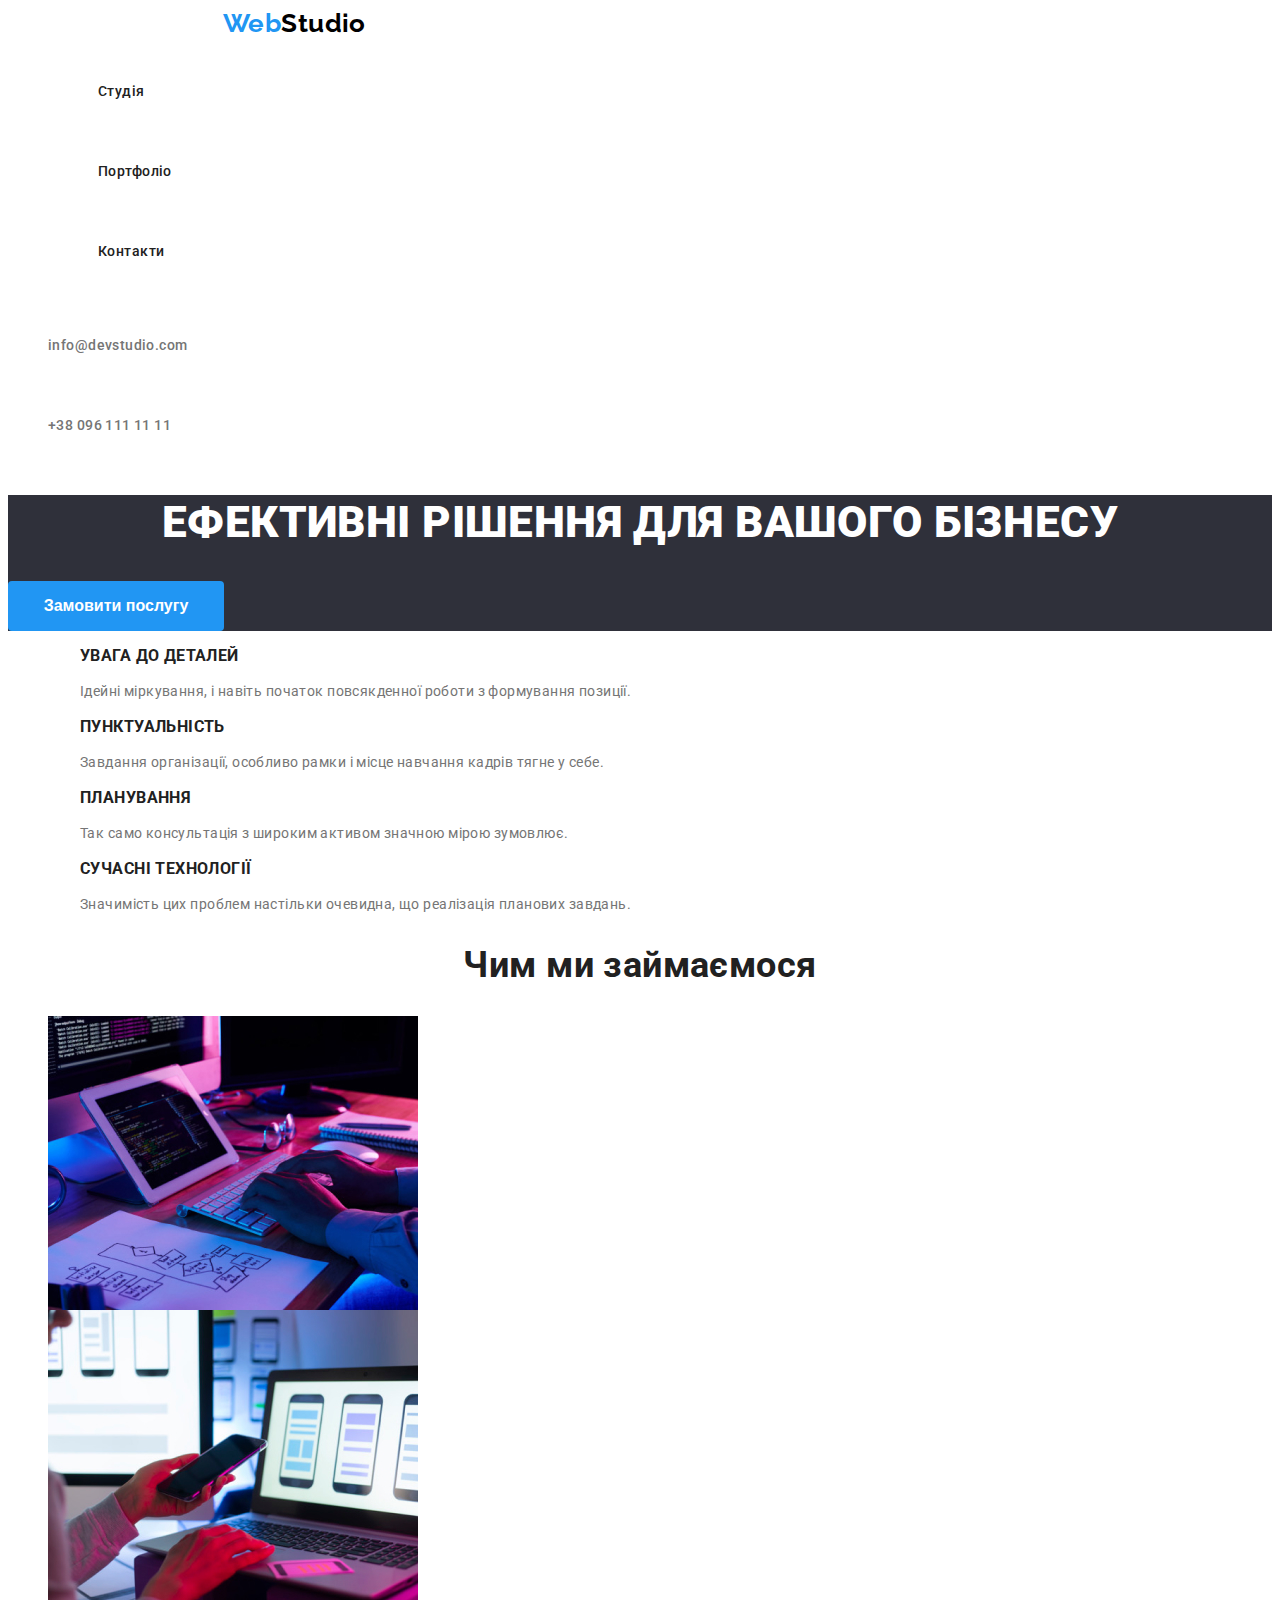
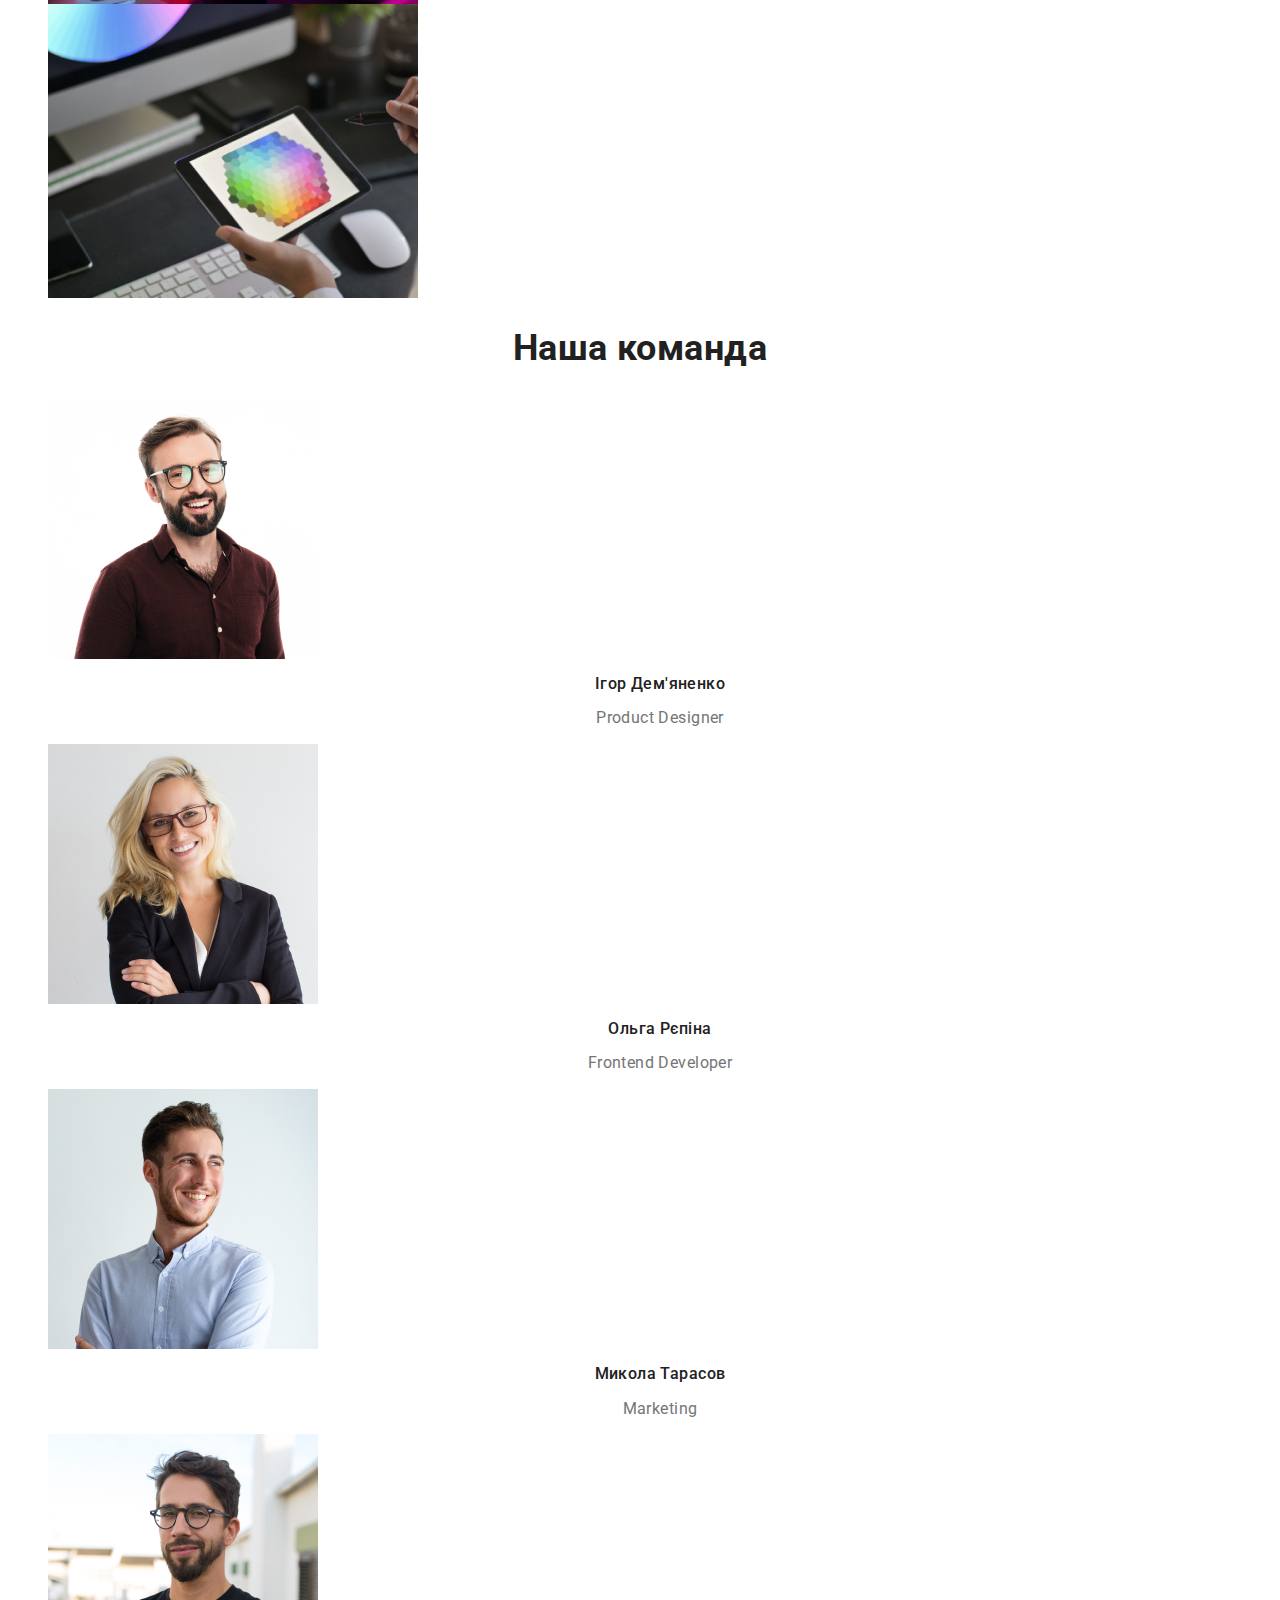
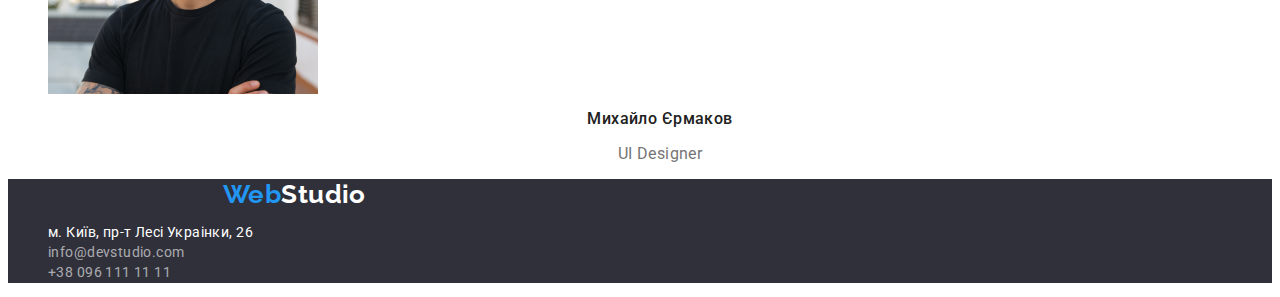
==== index.html @ 040cbad7 "Створени styles.css , portfolio.html" ====
<!DOCTYPE html>
<html lang="uk">
<head>
 <meta charset="UTF-8">
 <meta http-equiv="X-UA-Compatible" content="IE=edge">
 <meta name="viewport" content="width=device-width, initial-scale=1.0">
 <link rel="preconnect" href="https://fonts.googleapis.com">
 <link rel="preconnect" href="https://fonts.gstatic.com" crossorigin>
 <link href="https://fonts.googleapis.com/css2?family=Raleway:wght@700&family=Roboto:wght@400;500;700;900&display=swap" rel="stylesheet">
 <title>Студія</title>
 <link rel="stylesheet" href="./css/styles.css">
</head>
<body class="page-body">
    <header class="container-header"> 
         <nav>
             <a href="./index.html" class="logo"><span class="blue-logo">Web</span>Studio </a>
             <ul> 
                 <li class="item"><a href="./index.html" class="link current"> Студія </a></li>
                 <li class="item"><a href="./portfolio.html"class="link" > Портфоліо</a></li>
                 <li class="item"><a href="./index.html" class="link"> Контакти</a></li>
             </ul>
         </nav>
         <ul>
             <li class="item-one"><a href="mailto:info@devstudio.com" class="link-info">info@devstudio.com</a></li>
             <li class="item-one"><a href="tel:+380961111111" class="link-info">+38 096 111 11 11</a></li>
         </ul>
    </header>
    <main>
         <section class="main-container">
             <h1 class="main-text"> Ефективні рішення для вашого бізнесу </h1>
             <button type="button" class="main-button">Замовити послугу</button>
         </section>
         <section class="container">
             <h2 hidden class="visually-hidden">Наші переваги</h2>
             <ul>
                 <li>
                     <h3 class="basic-anchors"> УВАГА ДО ДЕТАЛЕЙ </h3>
                         <p class="word-meaning"> Ідейні міркування, і навіть початок повсякденної роботи з формування позиції. </p>
                 </li>
                 <li>
                     <h3 class="basic-anchors"> ПУНКТУАЛЬНІСТЬ </h3>
                         <p class="word-meaning"> Завдання організації, особливо рамки і місце навчання кадрів тягне у себе. </p>
                 </li>
                 <li>
                     <h3 class="basic-anchors"> ПЛАНУВАННЯ </h3>
                         <p class="word-meaning"> Так само консультація з широким активом значною мірою зумовлює. </p>
                 </li>
                 <li>
                     <h3 class="basic-anchors"> СУЧАСНІ ТЕХНОЛОГІЇ </h3>
                         <p class="word-meaning"> Значимість цих проблем настільки очевидна, що реалізація планових завдань. </p>
                 </li>
             </ul>
         </section>
         <section>
             <h2 class="container-text"> Чим ми займаємося </h2>
             <ul>
                 <li><img src="./images/img1.jpg" alt="Людина займаємається програмуванням " width="370"/></li>
                 <li><img src="./images/img2.jpg" alt="Людина створює мобільний додаток" width="370"/></li>
                 <li><img src="./images/img3.jpg" alt="Вибір кольору" width="370"/></li>
             </ul>
         </section>
         <section>
             <h2 class="container-text"> Наша команда </h2>
             <ul>
                 <li>
                     <img src="./images/photo1.jpg" alt="Ігор Дем'яненко" width="270"/>
                     <h3 class="container-text-main"> Ігор Дем'яненко </h3>
                         <p class="container-text-other-row"> Product Designer </p>
                 </li>
                 <li>
                     <img src="./images/photo2.jpg" alt="Ольга Рєпіна" width="270"/>
                     <h3 class="container-text-main"> Ольга Рєпіна </h3>
                         <p class="container-text-other-row"> Frontend Developer </p>
                 </li>
                 <li>
                     <img src="./images/photo3.jpg" alt="Микола Тарасов" width="270"/>
                     <h3 class="container-text-main"> Микола Тарасов </h3>
                         <p class="container-text-other-row"> Marketing </p>
                 </li>
                 <li>
                     <img src="./images/photo4.jpg" alt="Михайло Єрмаков" width="270"/>
                     <h3 class="container-text-main"> Михайло Єрмаков </h3>
                         <p class="container-text-other-row"> UI Designer </p>
                 </li>
             </ul>
        </section>
     </main>
     <footer class="footer">
         <a href="./index.html" class="logo-footer"><span class="blue-logo">Web</span>Studio </a>
         <address class="address">
             <ul>
                 <li class="item-footer"><a href="https://goo.gl/maps/CPtrU1FHBa2aNyZL9" target="_blank" rel="noopener noreferrer nofollow" class="list-footer">м. Київ, пр-т Лесі Украінки, 26</a></li>
                 <li class="item-footer-one"><a href="mailto:info@devstudio.com" class="list-footer-one">info@devstudio.com</a></li>
                 <li class="item-footer-one"><a href="tel:+380961111111" class="list-footer-one">+38 096 111 11 11</a></li>
             </ul>
         </address>  
    </footer>
</body>
</html>
---- css/styles.css ----
:root {
  --color-primary-text: #212121;
  --color-secondary-text: #757575;
  --color-black: #000000;
  --color-blue: #2196f3;
  --color-secondary-background: #f5f4fa;
  --color-white: #ffffff;
  --color-third-background: #2f303a;
  --color-contacts-footer: rgba(255, 255, 255, 0.6);
  --color-box: rgba(0, 0, 0, 0.15);
  --color-border: #ececec;
  --color-main-button-active: #188ce8;
} 
.page-body{
  font-size: 14px;
  font-family: 'Roboto', sans-serif;
  letter-spacing: 0.03em;
  background-color: var(--color-white);
  color: var(--color-primary-text);
}
ul { 
  list-style: none; 
}
.container-header{
  color: var(--color-white);
  align-items: center;
}
.logo{
  font-weight: 700;
  font-family:'Raleway', sans-serif;
  text-decoration: none;
  font-size: 26px;
  line-height: 1.16;
  margin: 24px 1240px 25px 215px;
  text-align: left;
  vertical-align: top;
  color: var(--color-black);
}
.blue-logo{
  color: var(--color-blue);
}
.item{
  font-weight:  500;
  line-height: 1.13;
  text-align: left;
  margin-left: 50px;
  padding-top: 32px;
  padding-bottom: 32px;
  text-decoration: none;
  color: var(--color-primary-text);
}
.link current {
  color: var(--color-blue);
}
.item-one{
  font-weight:  500;
  line-height: 1.13;
  text-align: left;
  padding-top: 32px;
  padding-bottom: 32px;
  text-decoration: none;
  color: var(--color-secondary-text);
}
.item-one:focus,
.item-one:hover,
.item:focus,
.item:hover,
.item-one:active,
.item:active{
  color: var(--color-blue);
}
.link {
  padding-top: 32px;
  padding-bottom: 32px;
  color: var(--color-primary-text);
  text-decoration: none;
  font-weight:  500;
  line-height: 1.14;
}
.link-info{
  padding-top: 32px;
  padding-bottom: 32px;
  color: var(--color-secondary-text);
  text-decoration: none;
  font-weight:  500;
  line-height: 1.14;
}
.link-info:focus,
.link-info:hover,
.link-info:active,
.link:focus,
.link:hover,
.link:active{
  color: var(--color-blue);
}
.main-container{
  margin-top: 0px;
  background-color: var(--color-third-background);
}
.main-text{
  font-weight: 900;
  font-size: 44px;
  line-height: 1.27;
  text-align: center;
  vertical-align: top;
  color: var(--color-white);
  text-transform: uppercase;
}
.main-button{
  background-color: var(--color-blue);
  text-align: center;
  font-weight: 700;
  font-size: 16px;
  line-height: 1.47;
  color: var(--color-white);
  border: none;
  border-radius: 4px;
  box-shadow: 0px, 4px var(--color-box);
  width: 216px;
  height: 50px;
  text-decoration: none;
}
.main-button:active,
.main-button:hover,
.main-buttons:focus {
 color: var(--color-white);
 background-color: var(--color-main-button-active);
 box-shadow: 0px 4px 4px var(--color-box);
 border: none;
 border-radius: 4px;
 cursor: pointer;
}
.visually-hidden {
  position: absolute;
  white-space: nowrap;
  width: 1px;
  height: 1px;
  overflow: hidden;
  border: 0;
  padding: 0;
  clip: rect(0 0 0 0);
  clip-path: inset(50%);
  margin: -1px;
}
.basic-anchors{
  font-weight: 700;
  line-height: 1.13;
  text-align: left;
  vertical-align: top;
  color: var(--color-primary-text);
}
.word-meaning{
  font-weight: 400;
  line-height: 1.42;
  text-align: left;
  vertical-align: top;
  color: var(--color-secondary-text); 
}
.container {
  width: 1200px;
  padding-left: 15px;
  padding-right: 15px;
  margin-left: auto;
  margin-right: auto;
}
.container-text{
  font-weight: 700;
  font-size: 36px;
  line-height: 1.14;
  text-align: center;
  vertical-align: top;
  color: var(--color-primary-text)
}
.container-text-main{
  font-weight:  500;
  font-size: 16px;
  line-height: 1.16;
  text-align: center;
  vertical-align:top;
  color: var(--color-primary-text);
}
.container-text-other-row{
  font-weight: 400;
  font-size: 16px;
  line-height: 1.16;
  text-align: center;
  vertical-align: top;
  color: var(--color-secondary-text); 
}
img {
  display: block;
  max-width: 100%;
  height: auto;
}
.footer{
  text-decoration: none; 
  background-color: var(--color-third-background);
}
.logo-footer{
  font-weight: 700;
  font-family:'Raleway', sans-serif;
  text-decoration: none;
  font-size: 26px;
  line-height: 1.16;
  margin: 60px 1240px 161px 215px;
  text-align: left;
  vertical-align: top;
  color: var(--color-white);
}
.address {
  margin-left: auto;
}
.item-footer,
.list-footer{
  font-weight: 400;
  font-style: normal;
  line-height: 1.42;
  text-align: left;
  text-decoration: none; 
  vertical-align: top;
  color: var(--color-white); 
}
.item-footer-one,
.list-footer-one{
  font-weight: 400;
  font-style: normal;
  line-height: 1.42;
  text-align: left;
  text-decoration: none; 
  vertical-align: top;
  color: var(--color-contacts-footer); 
}
.item-footer-one:focus,
.item-footer:focus,
.list-footer:focus,
.item-footer:hover,
.item-footer-one:hover,
.list-footer:hover{
  color: var(--color-blue);
}
.buttons{
  font-weight: 500;
  font-size: 16px;
  line-height: 1.38;
  font-family: inherit;
  text-align: center;
  vertical-align:top;
  border-radius: 4px;
  background-color: var(--color-secondary-background);
  color: var(--color-primary-text);
}
.buttons:focus,
.buttons:active,
.buttons:hover{
  background-color: var(--color-blue);
  color: var(--color-white);
  border: none;
  cursor: pointer;
}
.portfolio-basic-anchors{
  font-weight: 700;
  font-size: 18px;
  line-height: 1.5;
  text-align: left;
  vertical-align: top;
  color: var(--color-primary-text)
}
.portfolio-word-meaning{
  font-weight: 400;
  font-size: 16px;
  line-height: 1.47;
  text-align: left;
  vertical-align: top;
  color: var(--color-secondary-text);
}
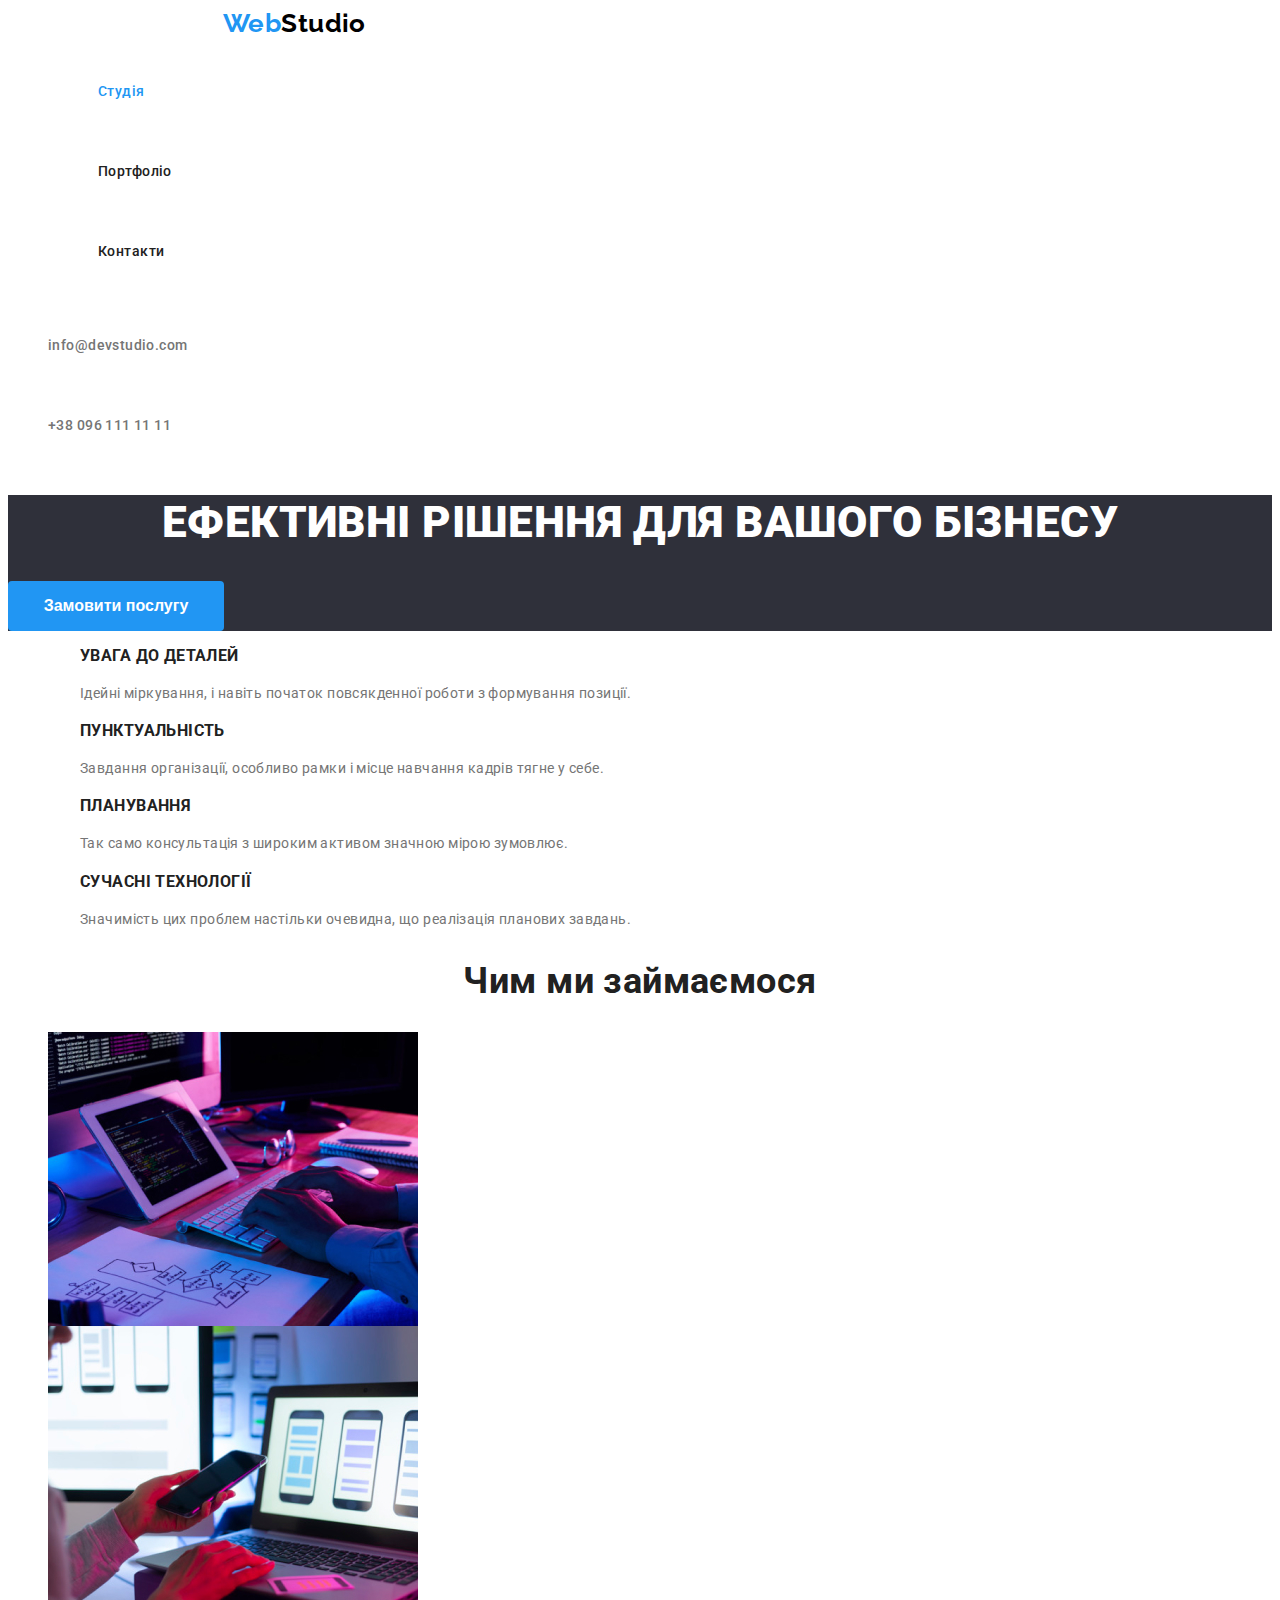
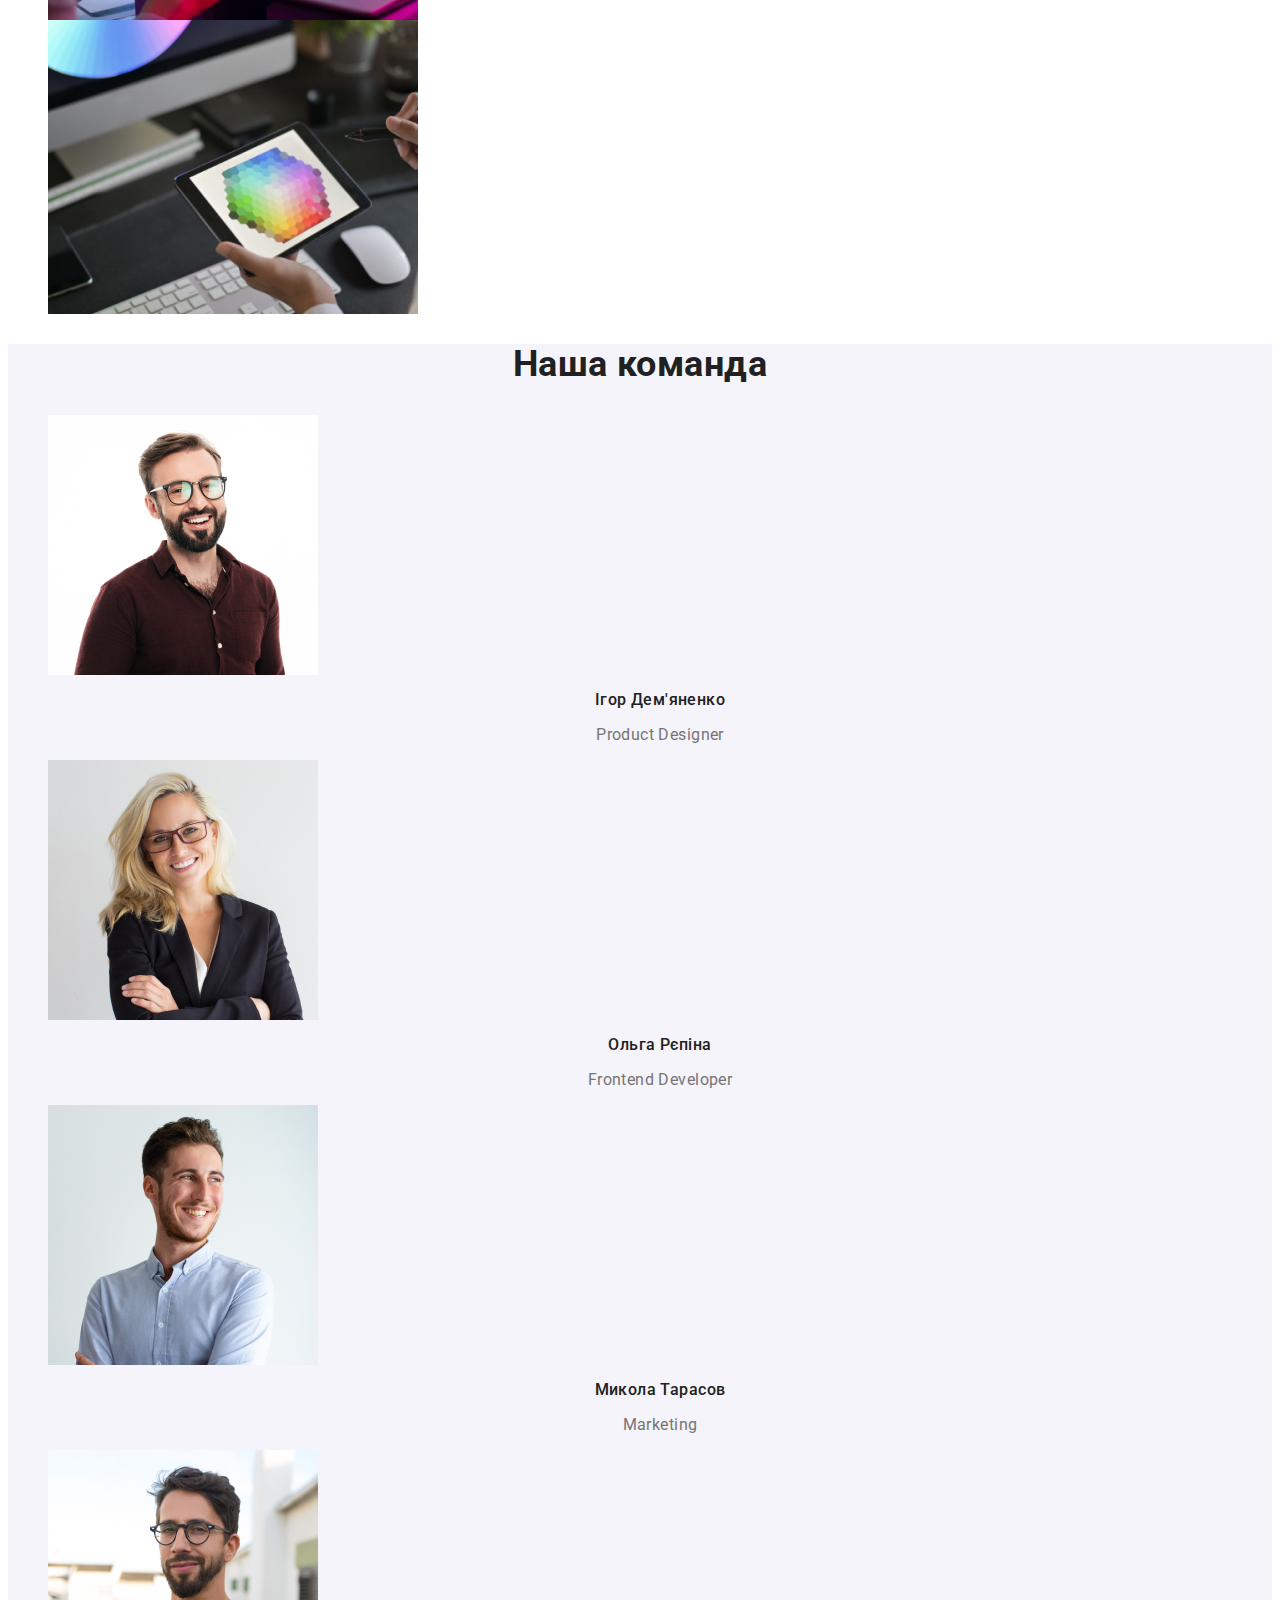
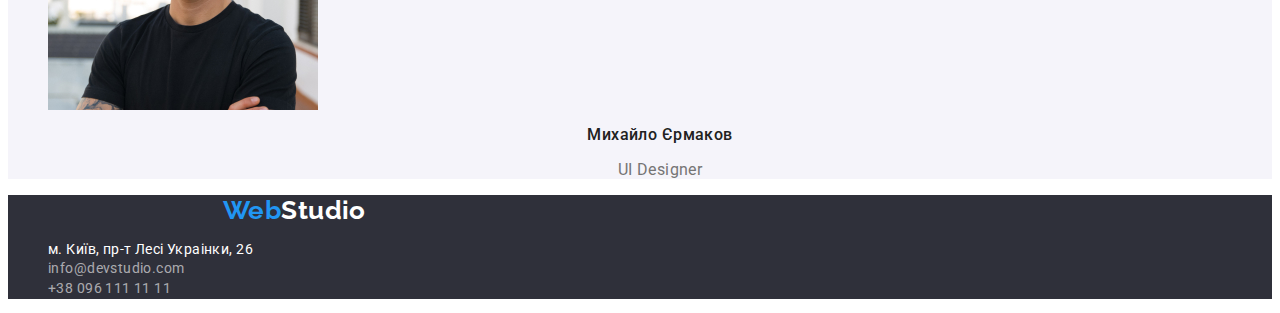
==== commit 6ecbbd30: "частково допрацював код" ====
--- a/index.html
+++ b/index.html
@@ -15,7 +15,7 @@
          <nav>
              <a href="./index.html" class="logo"><span class="blue-logo">Web</span>Studio </a>
              <ul> 
-                 <li class="item"><a href="./index.html" class="link current"> Студія </a></li>
+                 <li class="item"><a href="./index.html" class="link current"><span class="blue-logo">Студія </span></a></li>
                  <li class="item"><a href="./portfolio.html"class="link" > Портфоліо</a></li>
                  <li class="item"><a href="./index.html" class="link"> Контакти</a></li>
              </ul>
@@ -59,7 +59,7 @@
                  <li><img src="./images/img3.jpg" alt="Вибір кольору" width="370"/></li>
              </ul>
          </section>
-         <section>
+         <section class="our-team">
              <h2 class="container-text"> Наша команда </h2>
              <ul>
                  <li>
--- a/css/styles.css
+++ b/css/styles.css
@@ -18,7 +18,7 @@
   background-color: var(--color-white);
   color: var(--color-primary-text);
 }
-ul { 
+ul{ 
   list-style: none; 
 }
 .container-header{
@@ -151,10 +151,13 @@
 }
 .word-meaning{
   font-weight: 400;
-  line-height: 1.42;
+  line-height: 1.71;
   text-align: left;
   vertical-align: top;
   color: var(--color-secondary-text); 
+}
+.our-team{
+  background-color: var(--color-secondary-background);
 }
 .container {
   width: 1200px;
@@ -273,3 +276,6 @@
   vertical-align: top;
   color: var(--color-secondary-text);
 }
+.link-portfolio{
+  text-decoration: none;
+}
